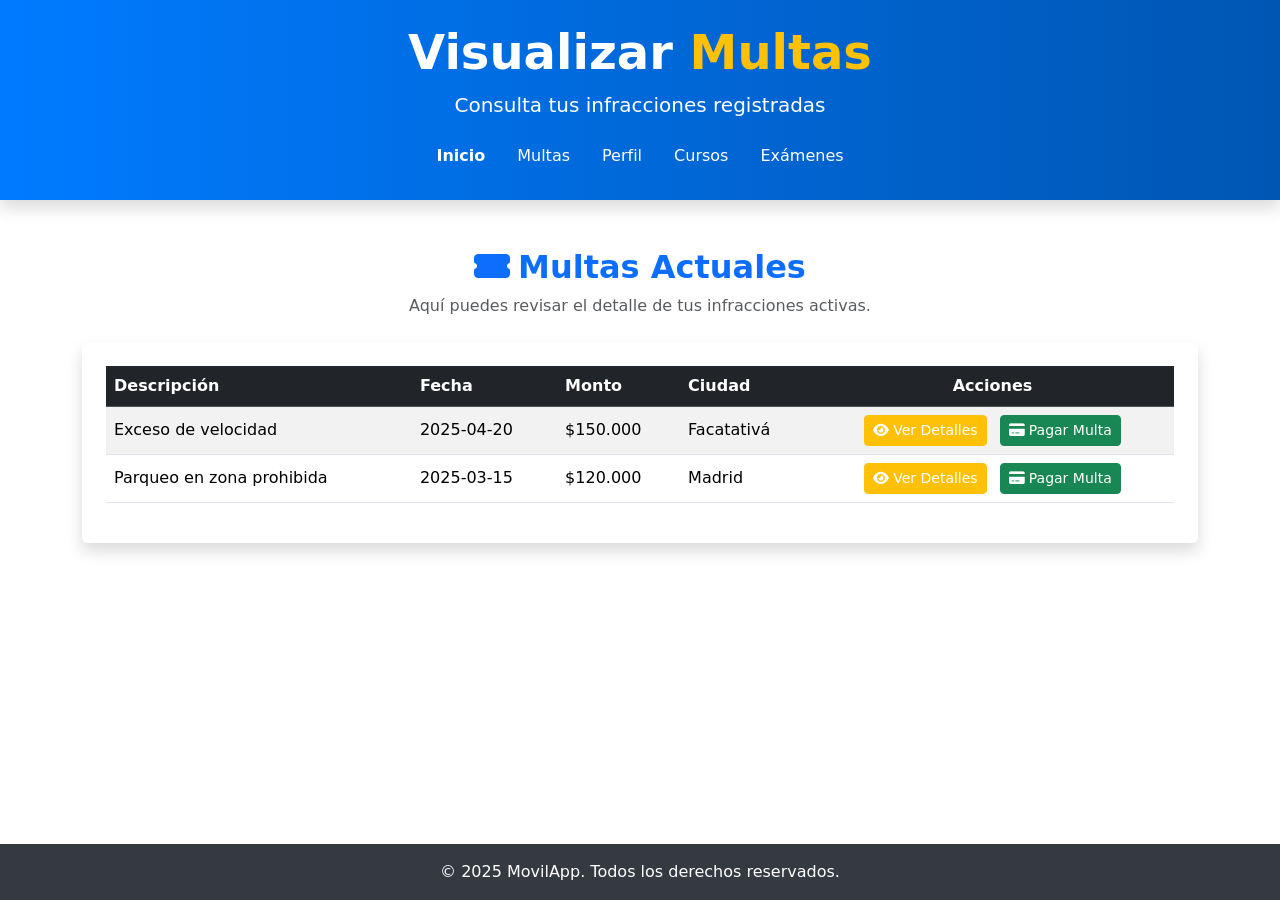
==== multas.html @ 7605c1f0 "Movilapp" ====
<!DOCTYPE html>
<html lang="es">
<head>
  <meta charset="UTF-8" />
  <meta name="viewport" content="width=device-width, initial-scale=1" />
  <title>Visualizar Multas</title>

  <link rel="stylesheet" href="styles.css" />
  <link href="https://cdn.jsdelivr.net/npm/bootstrap@5.3.3/dist/css/bootstrap.min.css" rel="stylesheet" />
  <link href="https://cdnjs.cloudflare.com/ajax/libs/font-awesome/6.4.0/css/all.min.css" rel="stylesheet" />
</head>

<body class="d-flex flex-column min-vh-100">

  <header class="custom-header text-white text-center py-4 shadow">
    <h1 class="display-5 fw-bold">Visualizar <span class="text-warning">Multas</span></h1>
    <p class="lead">Consulta tus infracciones registradas</p>
    <nav>
      <ul class="nav justify-content-center mt-3">
        <li class="nav-item"><a class="nav-link text-white fw-bold" href="index.html">Inicio</a></li>
        <li class="nav-item"><a class="nav-link text-white" href="multas.html">Multas</a></li>
        <li class="nav-item"><a class="nav-link text-white" href="perfil.html">Perfil</a></li>
        <li class="nav-item"><a class="nav-link text-white" href="cursos.html">Cursos</a></li>
        <li class="nav-item"><a class="nav-link text-white" href="examenes.html">Exámenes</a></li>
      </ul>
    </nav>
  </header>

  <main class="container my-5 flex-grow-1">
    <div class="text-center mb-4">
      <h2 class="fw-bold text-primary"><i class="fas fa-ticket-alt me-2"></i>Multas Actuales</h2>
      <p class="text-muted">Aquí puedes revisar el detalle de tus infracciones activas.</p>
    </div>

    <div class="table-responsive shadow rounded bg-white p-4">
      <table class="table table-striped table-hover align-middle">
        <thead class="table-dark">
          <tr>
            <th scope="col">Descripción</th>
            <th scope="col">Fecha</th>
            <th scope="col">Monto</th>
            <th scope="col">Ciudad</th>
            <th scope="col" class="text-center">Acciones</th>
          </tr>
        </thead>
        <tbody>
          <tr>
            <td>Exceso de velocidad</td>
            <td>2025-04-20</td>
            <td>$150.000</td>
            <td>Facatativá</td>
            <td class="text-center">
              <button class="btn btn-sm btn-warning text-white animated-btn me-2" data-bs-toggle="modal" data-bs-target="#detalleModal" data-multa="1">
                <i class="fas fa-eye me-1"></i>Ver Detalles
              </button>
              <button class="btn btn-sm btn-success text-white animated-btn" data-multa="1" onclick="pagarMulta(this)">
                <i class="fas fa-credit-card me-1"></i>Pagar Multa
              </button>
            </td>
          </tr>
          <tr>
            <td>Parqueo en zona prohibida</td>
            <td>2025-03-15</td>
            <td>$120.000</td>
            <td>Madrid</td>
            <td class="text-center">
              <button class="btn btn-sm btn-warning text-white animated-btn me-2" data-bs-toggle="modal" data-bs-target="#detalleModal" data-multa="2">
                <i class="fas fa-eye me-1"></i>Ver Detalles
              </button>
              <button class="btn btn-sm btn-success text-white animated-btn" data-multa="2" onclick="pagarMulta(this)">
                <i class="fas fa-credit-card me-1"></i>Pagar Multa
              </button>
            </td>
          </tr>
        </tbody>
      </table>
    </div>
  </main>

  <div class="modal fade" id="detalleModal" tabindex="-1" aria-labelledby="detalleModalLabel" aria-hidden="true">
    <div class="modal-dialog modal-lg modal-dialog-centered">
      <div class="modal-content shadow-lg">
        <div class="modal-header">
          <h5 class="modal-title" id="detalleModalLabel">Detalle de la Multa</h5>
          <button type="button" class="btn-close" data-bs-dismiss="modal" aria-label="Cerrar"></button>
        </div>
        <div class="modal-body">
          <h4 id="multaDescripcion" class="fw-bold text-primary mb-3"></h4>
          <ul class="list-unstyled mb-3">
            <li><strong>Fecha:</strong> <span id="multaFecha"></span></li>
            <li><strong>Monto:</strong> <span id="multaMonto"></span></li>
            <li><strong>Ciudad:</strong> <span id="multaCiudad"></span></li>
          </ul>
          <h5>Leyes infringidas:</h5>
          <ul class="law-list mb-3" id="multaLeyes"></ul>
          <h5>Descripción detallada:</h5>
          <p id="multaDetalle"></p>
        </div>
        <div class="modal-footer">
          <button type="button" class="btn btn-secondary animated-btn" data-bs-dismiss="modal">Cerrar</button>
        </div>
      </div>
    </div>
  </div>

  <!-- FOOTER -->
  <footer class="footer text-white text-center py-3 mt-auto">
    <p class="mb-0">&copy; 2025 MovilApp. Todos los derechos reservados.</p>
  </footer>

  <script src="https://cdn.jsdelivr.net/npm/bootstrap@5.3.3/dist/js/bootstrap.bundle.min.js"></script>
  <script src="fn.js"></script>
  <script src="modal-multas.js"></script>

  <script>
    function pagarMulta(button) {
      const multaId = button.getAttribute('data-multa');
      alert('Iniciar proceso de pago para la multa ID: ' + multaId);
    }
  </script>

</body>
</html>
---- styles.css ----
body {
  font-family: 'Segoe UI', Tahoma, Geneva, Verdana, sans-serif;
  background-color: #f4f6f9;
  color: #333;
  margin: 0;
}

.custom-header {
  background: linear-gradient(90deg, #007bff, #0056b3);
}

.footer {
  background-color: #343a40;
  color: white;
  position: relative;
  bottom: 0;
  width: 100%;
}

.nav-link:hover {
  text-decoration: underline;
  transition: color 0.3s;
}

.feature-card {
  border-radius: 15px;
  transition: transform 0.3s ease-in-out;
}

.feature-card:hover {
  transform: scale(1.05);
}

.animated-btn {
  transition: all 0.3s ease;
  border-radius: 30px;
}

.animated-btn:hover {
  transform: scale(1.05);
  box-shadow: 0 4px 12px rgba(0, 0, 0, 0.2);
}

.animated-fade {
  animation: fadeIn 0.6s ease-in-out;
}

@keyframes fadeIn {
  from {
    opacity: 0;
    transform: translateY(15px);
  }
  to {
    opacity: 1;
    transform: translateY(0);
  }
}

table th, table td {
  vertical-align: middle;
}

@media (max-width: 767px) {
  .custom-header h1 {
    font-size: 1.5rem;
  }

  .feature-card {
    margin-bottom: 1rem;
  }
}

.modal.fade .modal-dialog {
  opacity: 0;
  transform: translateY(30px);
  transition: opacity 0.4s ease, transform 0.4s ease;
}
.modal.fade.show .modal-dialog {
  opacity: 1;
  transform: translateY(0);
}

.modal-header {
  background: linear-gradient(90deg, #007bff, #0056b3);
  color: white;
  font-weight: 700;
  border-bottom: none;
}

.btn-close {
  filter: invert(1);
  opacity: 0.8;
}
.btn-close:hover {
  opacity: 1;
}

.modal-body {
  font-family: 'Segoe UI', Tahoma, Geneva, Verdana, sans-serif;
  color: #333;
}

.law-list li {
  margin-bottom: 0.5rem;
  padding-left: 1.2rem;
  position: relative;
}
.law-list li::before {
  content: "\f06a";
  font-family: "Font Awesome 6 Free";
  font-weight: 900;
  position: absolute;
  left: 0;
  top: 0;
  color: #007bff;
}

.animated-fade {
  animation: fadeIn 1s ease-in-out;
}
@keyframes fadeIn {
  from {opacity: 0;}
  to {opacity: 1;}
}

.btn-upload {
  background-color: #0d6efd;
  color: white;
  border-radius: 0.375rem;
  transition: background-color 0.3s ease;
}
.btn-upload:hover {
  background-color: #084298;
  color: white;
}

.btn-download {
  background-color: #198754;
  color: white;
  border-radius: 0.375rem;
  transition: background-color 0.3s ease;
}
.btn-download:hover {
  background-color: #0f5132;
  color: white;
}

.table-responsive {
  max-height: 220px;
  overflow-y: auto;
}
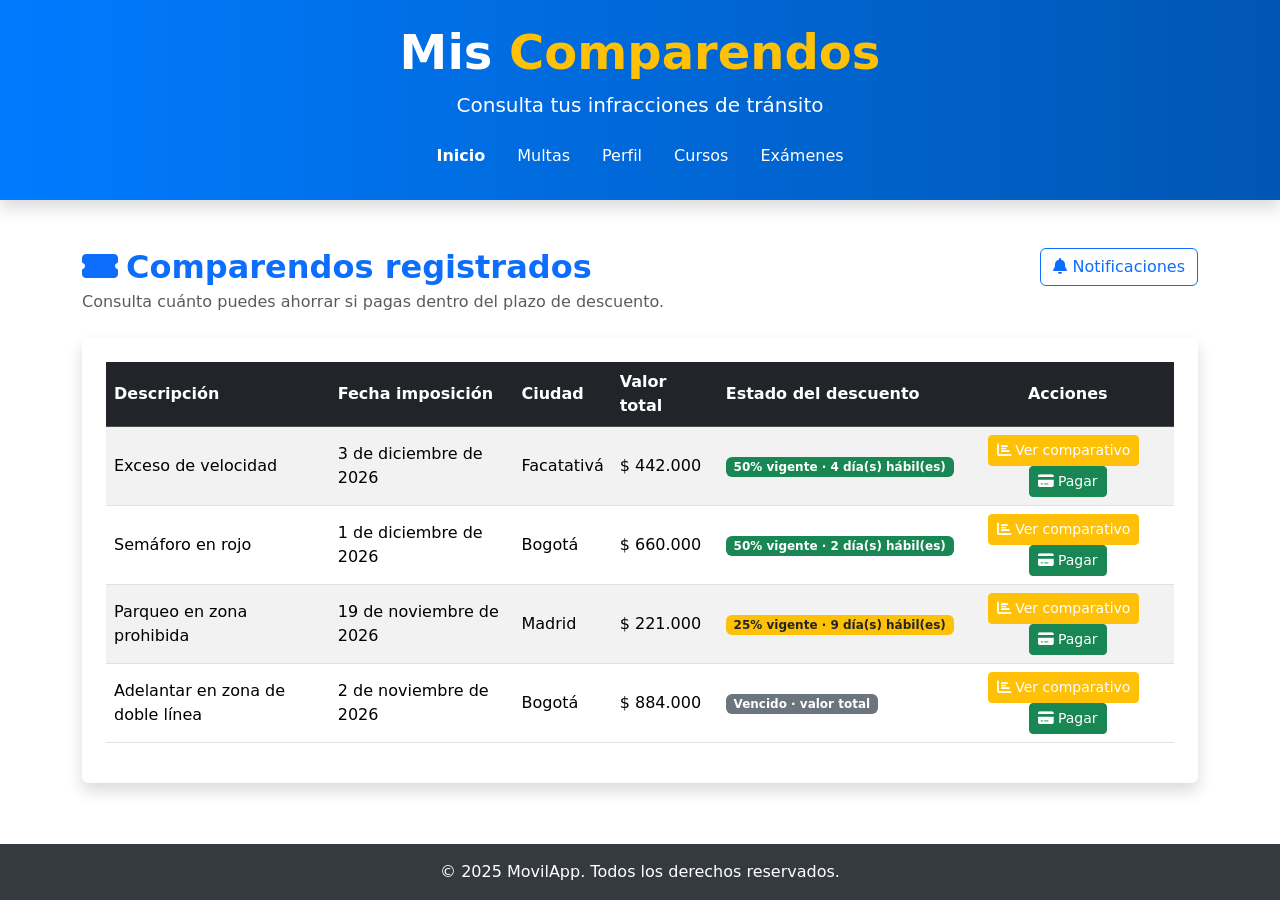
==== commit 1e24ed07: "Reenfoca el módulo de multas hacia consulta de comparendos con descuentos Agrega cálculo en días háb" ====
--- a/multas.html
+++ b/multas.html
@@ -3,7 +3,7 @@
 <head>
   <meta charset="UTF-8" />
   <meta name="viewport" content="width=device-width, initial-scale=1" />
-  <title>Visualizar Multas</title>
+  <title>Comparendos</title>
 
   <link rel="stylesheet" href="styles.css" />
   <link href="https://cdn.jsdelivr.net/npm/bootstrap@5.3.3/dist/css/bootstrap.min.css" rel="stylesheet" />
@@ -13,8 +13,8 @@
 <body class="d-flex flex-column min-vh-100">
 
   <header class="custom-header text-white text-center py-4 shadow">
-    <h1 class="display-5 fw-bold">Visualizar <span class="text-warning">Multas</span></h1>
-    <p class="lead">Consulta tus infracciones registradas</p>
+    <h1 class="display-5 fw-bold">Mis <span class="text-warning">Comparendos</span></h1>
+    <p class="lead">Consulta tus infracciones de tránsito</p>
     <nav>
       <ul class="nav justify-content-center mt-3">
         <li class="nav-item"><a class="nav-link text-white fw-bold" href="index.html">Inicio</a></li>
@@ -27,51 +27,49 @@
   </header>
 
   <main class="container my-5 flex-grow-1">
-    <div class="text-center mb-4">
-      <h2 class="fw-bold text-primary"><i class="fas fa-ticket-alt me-2"></i>Multas Actuales</h2>
-      <p class="text-muted">Aquí puedes revisar el detalle de tus infracciones activas.</p>
+
+    <div class="d-flex justify-content-between align-items-start flex-wrap gap-3 mb-4">
+      <div>
+        <h2 class="fw-bold text-primary mb-1"><i class="fas fa-ticket-alt me-2"></i>Comparendos registrados</h2>
+        <p class="text-muted mb-0">Consulta cuánto puedes ahorrar si pagas dentro del plazo de descuento.</p>
+      </div>
+      <div class="dropdown">
+        <button class="btn btn-outline-primary position-relative" type="button" id="btnNotificaciones" data-bs-toggle="dropdown" aria-expanded="false">
+          <i class="fas fa-bell"></i> Notificaciones
+          <span id="badgeNotificaciones" class="position-absolute top-0 start-100 translate-middle badge rounded-pill bg-danger d-none">0</span>
+        </button>
+        <div class="dropdown-menu dropdown-menu-end p-0 shadow" style="width: 340px;" aria-labelledby="btnNotificaciones">
+          <div class="p-2 border-bottom fw-bold text-primary">Notificaciones</div>
+          <ul id="listaNotificaciones" class="list-unstyled mb-0" style="max-height: 280px; overflow-y:auto;"></ul>
+          <div id="sinNotificaciones" class="p-3 text-muted text-center small">No tienes notificaciones.</div>
+        </div>
+      </div>
     </div>
 
-    <div class="table-responsive shadow rounded bg-white p-4">
+    <!-- Toast de notificaciones automáticas -->
+    <div class="toast-container position-fixed top-0 end-0 p-3" style="z-index: 1080;">
+      <div id="toastNotificacion" class="toast align-items-center text-white bg-primary border-0" role="alert" aria-live="assertive" aria-atomic="true">
+        <div class="d-flex">
+          <div class="toast-body" id="toastNotificacionMensaje"></div>
+          <button type="button" class="btn-close btn-close-white me-2 m-auto" data-bs-dismiss="toast" aria-label="Cerrar"></button>
+        </div>
+      </div>
+    </div>
+
+    <div class="table-responsive shadow rounded bg-white p-4" style="max-height:none;">
       <table class="table table-striped table-hover align-middle">
         <thead class="table-dark">
           <tr>
             <th scope="col">Descripción</th>
-            <th scope="col">Fecha</th>
-            <th scope="col">Monto</th>
+            <th scope="col">Fecha imposición</th>
             <th scope="col">Ciudad</th>
+            <th scope="col">Valor total</th>
+            <th scope="col">Estado del descuento</th>
             <th scope="col" class="text-center">Acciones</th>
           </tr>
         </thead>
-        <tbody>
-          <tr>
-            <td>Exceso de velocidad</td>
-            <td>2025-04-20</td>
-            <td>$150.000</td>
-            <td>Facatativá</td>
-            <td class="text-center">
-              <button class="btn btn-sm btn-warning text-white animated-btn me-2" data-bs-toggle="modal" data-bs-target="#detalleModal" data-multa="1">
-                <i class="fas fa-eye me-1"></i>Ver Detalles
-              </button>
-              <button class="btn btn-sm btn-success text-white animated-btn" data-multa="1" onclick="pagarMulta(this)">
-                <i class="fas fa-credit-card me-1"></i>Pagar Multa
-              </button>
-            </td>
-          </tr>
-          <tr>
-            <td>Parqueo en zona prohibida</td>
-            <td>2025-03-15</td>
-            <td>$120.000</td>
-            <td>Madrid</td>
-            <td class="text-center">
-              <button class="btn btn-sm btn-warning text-white animated-btn me-2" data-bs-toggle="modal" data-bs-target="#detalleModal" data-multa="2">
-                <i class="fas fa-eye me-1"></i>Ver Detalles
-              </button>
-              <button class="btn btn-sm btn-success text-white animated-btn" data-multa="2" onclick="pagarMulta(this)">
-                <i class="fas fa-credit-card me-1"></i>Pagar Multa
-              </button>
-            </td>
-          </tr>
+        <tbody id="cuerpoTablaComparendos">
+          <!-- Filas generadas dinámicamente por fn.js -->
         </tbody>
       </table>
     </div>
@@ -81,23 +79,68 @@
     <div class="modal-dialog modal-lg modal-dialog-centered">
       <div class="modal-content shadow-lg">
         <div class="modal-header">
-          <h5 class="modal-title" id="detalleModalLabel">Detalle de la Multa</h5>
+          <h5 class="modal-title" id="detalleModalLabel">Comparativo de pago</h5>
           <button type="button" class="btn-close" data-bs-dismiss="modal" aria-label="Cerrar"></button>
         </div>
         <div class="modal-body">
           <h4 id="multaDescripcion" class="fw-bold text-primary mb-3"></h4>
           <ul class="list-unstyled mb-3">
-            <li><strong>Fecha:</strong> <span id="multaFecha"></span></li>
-            <li><strong>Monto:</strong> <span id="multaMonto"></span></li>
+            <li><strong>Fecha de imposición:</strong> <span id="multaFecha"></span></li>
             <li><strong>Ciudad:</strong> <span id="multaCiudad"></span></li>
+            <li><strong>Valor total:</strong> <span id="multaValorTotal"></span></li>
           </ul>
-          <h5>Leyes infringidas:</h5>
-          <ul class="law-list mb-3" id="multaLeyes"></ul>
-          <h5>Descripción detallada:</h5>
-          <p id="multaDetalle"></p>
+
+          <div class="alert" id="alertaEstado" role="alert"></div>
+
+          <h5 class="fw-bold text-primary">Comparativo de escenarios</h5>
+          <div class="row g-3 mb-3">
+            <div class="col-md-4">
+              <div class="card h-100 border-success" id="cardDescuento50">
+                <div class="card-body text-center">
+                  <h6 class="text-success fw-bold">50% de descuento</h6>
+                  <p class="fs-4 fw-bold mb-1" id="valorDescuento50"></p>
+                  <p class="small text-muted mb-1">Ahorras <span id="ahorroDescuento50"></span></p>
+                  <p class="small mb-0" id="plazoDescuento50"></p>
+                </div>
+              </div>
+            </div>
+            <div class="col-md-4">
+              <div class="card h-100 border-warning" id="cardDescuento25">
+                <div class="card-body text-center">
+                  <h6 class="text-warning fw-bold">25% de descuento</h6>
+                  <p class="fs-4 fw-bold mb-1" id="valorDescuento25"></p>
+                  <p class="small text-muted mb-1">Ahorras <span id="ahorroDescuento25"></span></p>
+                  <p class="small mb-0" id="plazoDescuento25"></p>
+                </div>
+              </div>
+            </div>
+            <div class="col-md-4">
+              <div class="card h-100 border-danger" id="cardValorTotal">
+                <div class="card-body text-center">
+                  <h6 class="text-danger fw-bold">Valor total</h6>
+                  <p class="fs-4 fw-bold mb-1" id="valorTotalPago"></p>
+                  <p class="small text-muted mb-1">Pierdes <span id="perdidaValorTotal"></span> frente al 50%</p>
+                  <p class="small mb-0">Aplica al vencer ambas ventanas</p>
+                </div>
+              </div>
+            </div>
+          </div>
+
+          <div id="seccionLeyes">
+            <h5>Leyes infringidas:</h5>
+            <ul class="law-list mb-3" id="multaLeyes"></ul>
+          </div>
+
+          <p class="small text-muted mb-0">
+            <i class="fas fa-shield-alt me-1"></i>
+            El pago se realiza directamente en el canal oficial del organismo de tránsito o el SIMIT — MovilApp no solicita ni almacena información financiera, conforme al artículo 136 de la Ley 769 de 2002 y a la Ley 1386 de 2010.
+          </p>
         </div>
         <div class="modal-footer">
           <button type="button" class="btn btn-secondary animated-btn" data-bs-dismiss="modal">Cerrar</button>
+          <button type="button" class="btn btn-success animated-btn" id="btnPagarModal">
+            <i class="fas fa-credit-card me-1"></i>Pagar en canal oficial
+          </button>
         </div>
       </div>
     </div>
@@ -110,14 +153,6 @@
 
   <script src="https://cdn.jsdelivr.net/npm/bootstrap@5.3.3/dist/js/bootstrap.bundle.min.js"></script>
   <script src="fn.js"></script>
-  <script src="modal-multas.js"></script>
-
-  <script>
-    function pagarMulta(button) {
-      const multaId = button.getAttribute('data-multa');
-      alert('Iniciar proceso de pago para la multa ID: ' + multaId);
-    }
-  </script>
 
 </body>
 </html>
